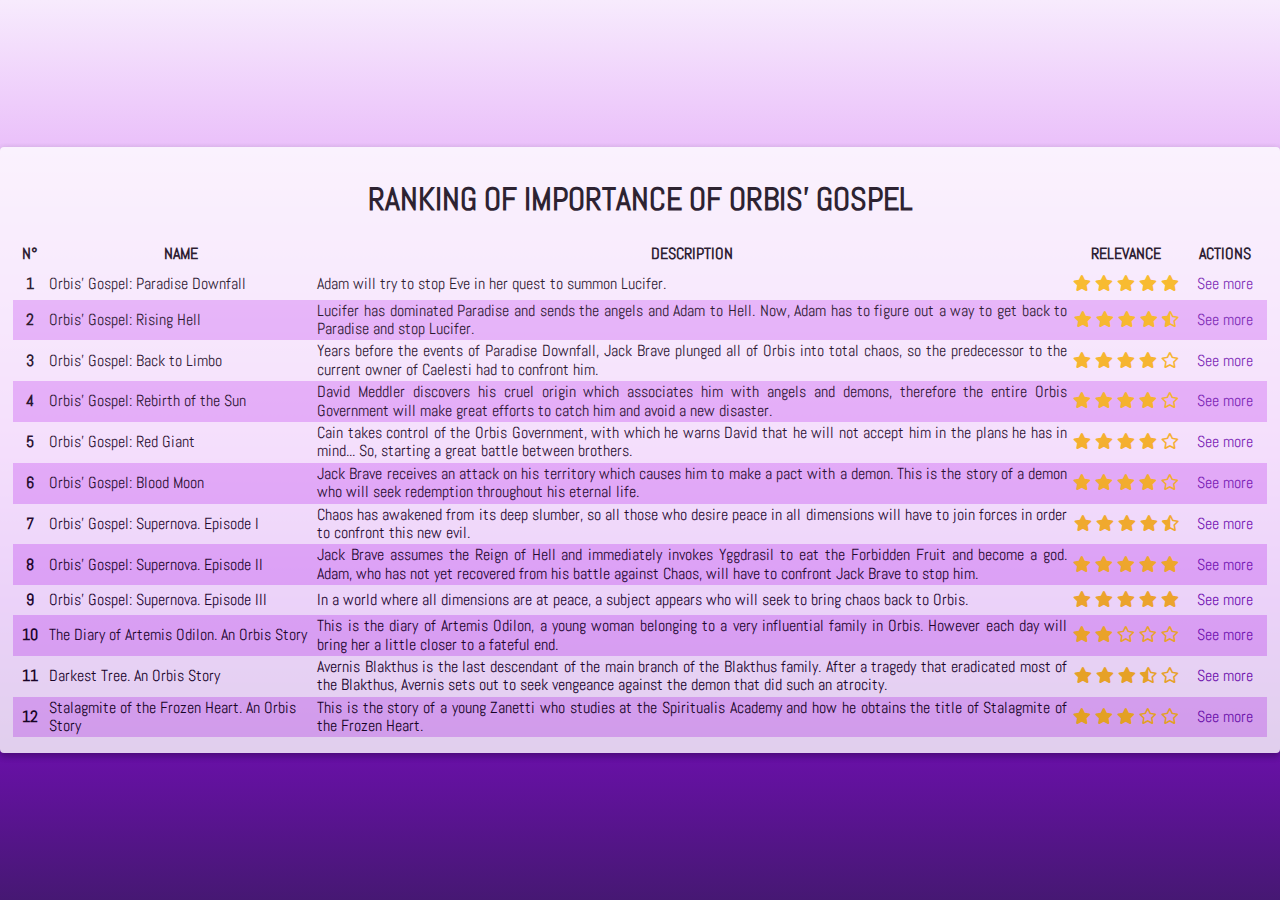
==== index.html @ 75a9c0d1 "Update" ====
<!DOCTYPE html>
<html lang="en">
<head>
    <meta charset="UTF-8">
    <meta http-equiv="X-UA-Compatible" content="IE=edge">
    <meta name="viewport" content="width=device-width, initial-scale=1.0">
    <title>Ranking of Importance of Orbis' Gospel</title>
    <link rel="stylesheet" href="./assets/css/main.css">
    <link rel="stylesheet" href="./assets/css/normalize.css">
    <link rel="stylesheet" href="./assets/css/fontawesome/css/all.css">
    <link rel="preconnect" href="https://fonts.gstatic.com">
    <link href="https://fonts.googleapis.com/css2?family=Abel&display=swap" rel="stylesheet">
    <link rel="stylesheet" href="https://cdnjs.cloudflare.com/ajax/libs/animate.css/4.1.1/animate.min.css">
</head>
<body>
    <div class="container">
        <div class="content animate__animated animate__fadeInDown">
            <div>
                <header class="title">
                    <h1>Ranking of Importance of Orbis' Gospel</h1>
                </header>
                <table class="table">
                    <thead class="title">
                        <th>N°</th>
                        <th>Name</th>
                        <th>Description</th>
                        <th>Relevance</th>
                        <th>Actions</th>
                    </thead>
                    <tbody>
                        <tr>
                        <td>1</td> 
                        <td>Orbis' Gospel: Paradise Downfall</td>
                        <td>
                                Adam will try to stop Eve in her quest
                                to summon Lucifer.
                        </td>
                        <td>
                                <i class="fas fa-star"></i>
                                <i class="fas fa-star"></i>
                                <i class="fas fa-star"></i>
                                <i class="fas fa-star"></i>
                                <i class="fas fa-star"></i>
                        </td>
                        <td>
                                <a href="./projects/paradise_downfall.html">See more</a>
                        </td>
                        </tr>
                        <tr>
                            <td>2</td> 
                            <td>Orbis' Gospel: Rising Hell</td>
                            <td>
                                Lucifer has dominated Paradise and sends 
                                the angels and Adam to Hell. Now, Adam has 
                                to figure out a way to get back to Paradise
                                and stop Lucifer.
                            </td>
                            <td>
                                <i class="fas fa-star"></i>
                                <i class="fas fa-star"></i>
                                <i class="fas fa-star"></i>
                                <i class="fas fa-star"></i>
                                <i class="fas fa-star-half-alt"></i>
                            </td>
                            <td>
                                <a href="./projects/rising_hell.html">See more</a>
                            </td>
                        </tr>
                        <tr>
                            <td>3</td> 
                            <td>Orbis' Gospel: Back to Limbo</td>
                            <td>
                                Years before the events of Paradise Downfall,
                                Jack Brave plunged all of Orbis into total
                                chaos, so the predecessor to the current 
                                owner of Caelesti had to confront him.
                            </td>
                            <td>
                                <i class="fas fa-star"></i>
                                <i class="fas fa-star"></i>
                                <i class="fas fa-star"></i>
                                <i class="fas fa-star"></i>
                                <i class="far fa-star"></i>
                            </td>
                            <td>
                                <a href="./projects/back_to_limbo.html">See more</a>
                            </td>
                        </tr>
                        <tr>
                            <td>4</td> 
                            <td>Orbis' Gospel: Rebirth of the Sun</td>
                            <td>
                                David Meddler discovers his cruel origin which
                                associates him with angels and demons, therefore
                                the entire Orbis Government will make great efforts
                                to catch him and avoid a new disaster.
                            </td>
                            <td>
                                <i class="fas fa-star"></i>
                                <i class="fas fa-star"></i>
                                <i class="fas fa-star"></i>
                                <i class="fas fa-star"></i>
                                <i class="far fa-star"></i>
                            </td>
                            <td>
                                <a href="./projects/rebirth_of_the_sun.html">See more</a>
                            </td>
                        </tr>
                        <tr>
                            <td>5</td> 
                            <td>Orbis' Gospel: Red Giant</td>
                            <td>
                                Cain takes control of the Orbis Government, with
                                which he warns David that he will not accept him
                                in the plans he has in mind... So, starting a great
                                battle between brothers.
                            </td>
                            <td>
                                <i class="fas fa-star"></i>
                                <i class="fas fa-star"></i>
                                <i class="fas fa-star"></i>
                                <i class="fas fa-star"></i>
                                <i class="far fa-star"></i>
                            </td>
                            <td>
                                <a href="./projects/red_giant.html">See more</a>
                            </td>
                        </tr>
                        <tr>
                            <td>6</td> 
                            <td>Orbis' Gospel: Blood Moon</td>
                            <td>
                                Jack Brave receives an attack on his territory which
                                causes him to make a pact with a demon. This is the
                                story of a demon who will seek redemption throughout
                                his eternal life.
                            </td>
                            <td>
                                <i class="fas fa-star"></i>
                                <i class="fas fa-star"></i>
                                <i class="fas fa-star"></i>
                                <i class="fas fa-star"></i>
                                <i class="far fa-star"></i>
                            </td>
                            <td>
                                <a href="./projects/blood_moon.html">See more</a>
                            </td>
                        </tr>
                        <tr>
                            <td>7</td> 
                            <td>Orbis' Gospel: Supernova. Episode I</td>
                            <td>
                                Chaos has awakened from its deep slumber, so all those
                                who desire peace in all dimensions will have to join 
                                forces in order to confront this new evil.
                            </td>
                            <td>
                                <i class="fas fa-star"></i>
                                <i class="fas fa-star"></i>
                                <i class="fas fa-star"></i>
                                <i class="fas fa-star"></i>
                                <i class="fas fa-star-half-alt"></i>
                            </td>
                            <td>
                                <a href="./projects/supernova_episode1.html">See more</a>
                            </td>
                        </tr>
                        <tr>
                            <td>8</td> 
                            <td>Orbis' Gospel: Supernova. Episode II</td>
                            <td>
                                Jack Brave assumes the Reign of Hell and immediately
                                invokes Yggdrasil to eat the Forbidden Fruit and become
                                a god. Adam, who has not yet recovered from his battle 
                                against Chaos, will have to confront Jack Brave to stop
                                him.
                            </td>
                            <td>
                                <i class="fas fa-star"></i>
                                <i class="fas fa-star"></i>
                                <i class="fas fa-star"></i>
                                <i class="fas fa-star"></i>
                                <i class="fas fa-star"></i>
                            </td>
                            <td>
                                <a href="./projects/supernova_episode2.html">See more</a>
                            </td>
                        </tr>
                        <tr>
                            <td>9</td> 
                            <td>Orbis' Gospel: Supernova. Episode III</td>
                            <td>
                                In a world where all dimensions are at peace, a subject
                                appears who will seek to bring chaos back to Orbis.
                            </td>
                            <td>
                                <i class="fas fa-star"></i>
                                <i class="fas fa-star"></i>
                                <i class="fas fa-star"></i>
                                <i class="fas fa-star"></i>
                                <i class="fas fa-star"></i>
                            </td>
                            <td>
                                <a href="./projects/supernova_episode3.html">See more</a>
                            </td>
                        </tr>
                        <tr>
                            <td>10</td> 
                            <td>The Diary of Artemis Odilon. An Orbis Story</td>
                            <td>
                                This is the diary of Artemis Odilon, a young woman
                                belonging to a very influential family in Orbis. However
                                each day will bring her a little closer to a fateful end.
                            </td>
                            <td>
                                <i class="fas fa-star"></i>
                                <i class="fas fa-star"></i>
                                <i class="far fa-star"></i>
                                <i class="far fa-star"></i>
                                <i class="far fa-star"></i>
                            </td>
                            <td>
                                <a href="./projects/the_diary_of_artemisa_odilon.html">See more</a>
                            </td>
                        </tr>
                        <tr>
                            <td>11</td> 
                            <td>Darkest Tree. An Orbis Story</td>
                            <td>
                                Avernis Blakthus is the last descendant of the main
                                branch of the Blakthus family. After a tragedy that 
                                eradicated most of the Blakthus, Avernis sets out to
                                seek vengeance against the demon that did such an 
                                atrocity.
                            </td>
                            <td>
                                <i class="fas fa-star"></i>
                                <i class="fas fa-star"></i>
                                <i class="fas fa-star"></i>
                                <i class="fas fa-star-half-alt"></i>
                                <i class="far fa-star"></i>
                            </td>
                            <td>
                                <a href="./projects/darkest_tree.html">See more</a>
                            </td>
                        </tr>
                        <tr>
                            <td>12</td> 
                            <td>Stalagmite of the Frozen Heart. An Orbis Story</td>
                            <td>
                                This is the story of a young Zanetti who studies at the
                                Spiritualis Academy and how he obtains the title of 
                                Stalagmite of the Frozen Heart.
                            </td>
                            <td>
                                <i class="fas fa-star"></i>
                                <i class="fas fa-star"></i>
                                <i class="fas fa-star"></i>
                                <i class="far fa-star"></i>
                                <i class="far fa-star"></i>
                            </td>
                            <td>
                                <a href="./projects/stalagmite_of_the_frozen_heart.html">See more</a>
                            </td>
                        </tr>
                    </tbody>
                </table>
            </div>
        </div>
    </div>
</body>
</html>
---- assets/css/main.css ----
/**
 * Colors Palette::content(rgb)
 * Black                    -> (0, 0, 0)
 * Blue Violet Color Wheel  -> (70, 24, 115)
 * Purple                   -> (105, 16, 168)
 * Purple X 11              -> (159, 33, 227)
 * Medium Orchid            -> (203, 93, 241)
 * Mauve                    -> (234, 191, 250)
 * Bright Lilac             -> (220, 147, 246)
 * Pale Purple Pantone      -> (247, 235, 253)
 * White                    -> (255, 255, 255)
 */

html{
    font-family: 'Abel', sans-serif;
 }

h1{
    text-align: center;
}

a{
    text-decoration: none;
    color: rgb(105, 16, 168);
}

a:hover{
    opacity: .5;
}

a:active{
    color: rgb(32, 2, 61);
}

h3{
    padding-top: .8em;
    line-height: 0;
}

dl{
    padding-left: 2em;
}

dt{
    font-weight: bold;
}

dd{
    font-style: italic;
}

.title{
    text-transform: uppercase;
}

.container{
    background-color: rgb(70, 24, 115);
    background-image: linear-gradient(
        to top, 
        rgb(70, 24, 115) 0%, 
        rgb(105, 16, 168) 16.6%,
        rgb(159, 33, 227) 33.3%,
        rgb(203, 93, 241) 50%,
        rgb(220, 147, 246) 66.6%,
        rgb(234, 191, 250) 83.3%,        
        rgb(247, 235, 253) 100%
    );
    height: 100vh;
    display: flex;
    align-items: center;
    justify-content: center;
}

.content{
    max-width: 1300px;
    max-height: 580px;
    width: 100%;
    height: 100%;
    background-color: white;
    padding: .8em;
    opacity: 80%;
    box-shadow: 0 3px 7px rgba(0, 0, 0, 0.16), 0 3px 7px rgba(0, 0, 0, 0.23);
    border-radius: 4px;
    position: relative;
}

.table{
    width: 100%;
    border-spacing: 0;
    opacity: 100%;
}

.table td, .table th{
    padding: 1px;
    text-align: center;
}

.table td{
    padding: 2px
}

.table td:nth-child(1){
    font-weight: bold;
    width: 30px;
}

.table td:nth-child(2){
    text-align: left;
}

.table td:nth-child(3){
    text-align: justify;
    width: 750px;
}

.table td:nth-child(4){
    width: 110px;
}

.table td:nth-child(5){
    width: 80px;
}

.table tr{
    height: 30px;
}

.table tr:nth-child(even){
    background-color: rgb(234, 191, 250);
}

.actions{
    position: absolute;
    top: 1em;
    right: 1em;
}

.close{
    height: 40px;
    width: 40px;
    color: white;
    border-radius: 50%;
    background-color: rgb(105, 16, 168);
    display: inline-block;
    box-shadow: 0 3px 7px rgba(0, 0, 0, 0.16), 0 3px 7px rgba(0, 0, 0, 0.23);
    font-weight: 300;
    cursor: pointer;
    display: flex;
    align-items: center;
    justify-content: center;
}

.fa-star, .fa-star-half-alt{
    color: #ffc400;
}

.title-item{
    border-bottom: solid 2px rgb(105, 16, 168);
    padding-bottom: 1em;
    font-size: 1.5em;
}

.position{
    background-color: rgb(105, 16, 168);
    color: white;
    padding: 10px;
    border-radius: 4px;
    margin-right: .5em;
}

.paragraph{
    line-height: 1.4em;
    font-weight: 300;
    text-align: justify;
}

.fa-pencil-alt{
    color: rgb(105, 16, 168);
    padding-left: 5px;
}

.author{
    font-weight: bold;
    color: rgb(105, 16, 168);
    font-size: 1em;
    font-style: italic;
    padding-top: 1em;
}

.main-image{
    float: left;
    margin-right: 1em;
    height: 250px;
    margin-top: 1em;
    border-radius: 5px;
    box-shadow: 0 3px 7px rgba(0, 0, 0, 0.16), 0 3px 7px rgba(0, 0, 0, 0.23);
}

.main-image-2{
    float: right;
    margin-left: 1em;
    height: 250px;
    margin-top: 1em;
    border-radius: 5px;
    box-shadow: 0 3px 7px rgba(0, 0, 0, 0.16), 0 3px 7px rgba(0, 0, 0, 0.23);
}

.footer{
    margin-bottom: 10px;
}
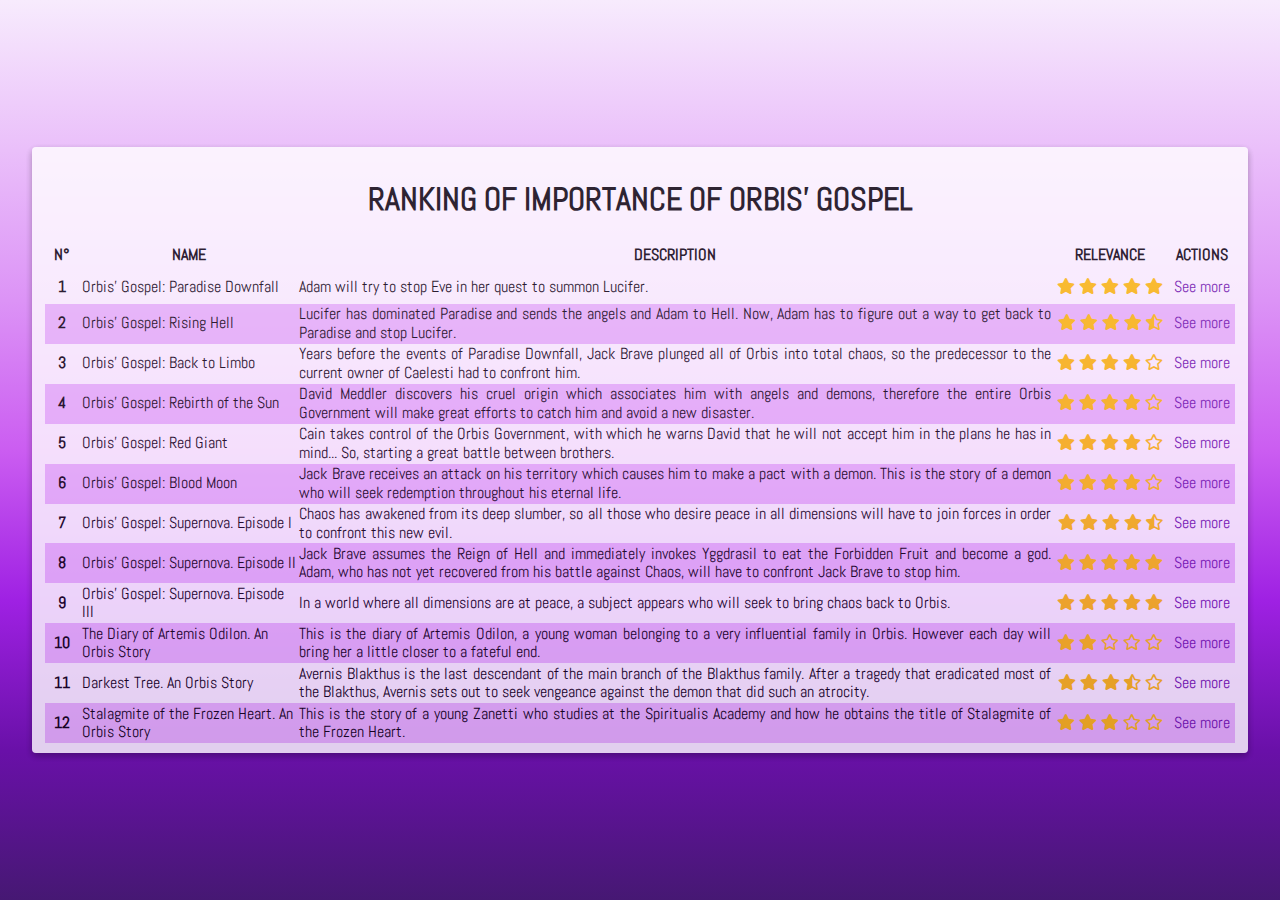
==== commit cee29396: "Update" ====
--- a/index.html
+++ b/index.html
@@ -5,6 +5,7 @@
     <meta http-equiv="X-UA-Compatible" content="IE=edge">
     <meta name="viewport" content="width=device-width, initial-scale=1.0">
     <title>Ranking of Importance of Orbis' Gospel</title>
+    <link rel="shortcut icon" href="./assets/images/Orbis_globe.png">
     <link rel="stylesheet" href="./assets/css/main.css">
     <link rel="stylesheet" href="./assets/css/normalize.css">
     <link rel="stylesheet" href="./assets/css/fontawesome/css/all.css">
--- a/assets/css/main.css
+++ b/assets/css/main.css
@@ -13,7 +13,11 @@
 
 html{
     font-family: 'Abel', sans-serif;
- }
+}
+
+img{
+    max-width: 100%;
+}
 
 h1{
     text-align: center;
@@ -48,6 +52,7 @@
 dd{
     font-style: italic;
 }
+
 
 .title{
     text-transform: uppercase;
@@ -74,14 +79,16 @@
 .content{
     max-width: 1300px;
     max-height: 580px;
-    width: 100%;
-    height: 100%;
+    width: 80%;
+    height: 80%;
     background-color: white;
     padding: .8em;
     opacity: 80%;
     box-shadow: 0 3px 7px rgba(0, 0, 0, 0.16), 0 3px 7px rgba(0, 0, 0, 0.23);
     border-radius: 4px;
     position: relative;
+    overflow-y: scroll;
+    overflow-x: hidden;
 }
 
 .table{
@@ -91,38 +98,33 @@
 }
 
 .table td, .table th{
-    padding: 1px;
     text-align: center;
 }
 
+.table th{
+    display: none;
+}
+
 .table td{
-    padding: 2px
+    display: block;
+    margin: .7em .7em;
+    max-width: 85vw;
+    padding: .1em;
 }
 
 .table td:nth-child(1){
     font-weight: bold;
-    width: 30px;
+    font-size: 1.5em;
+    color: rgb(32, 2, 61)
 }
 
 .table td:nth-child(2){
-    text-align: left;
-}
-
-.table td:nth-child(3){
-    text-align: justify;
-    width: 750px;
-}
-
-.table td:nth-child(4){
-    width: 110px;
-}
-
-.table td:nth-child(5){
-    width: 80px;
+    font-style: italic;
+    font-weight: bold;
 }
 
 .table tr{
-    height: 30px;
+    height: 2em;
 }
 
 .table tr:nth-child(even){
@@ -156,16 +158,16 @@
 
 .title-item{
     border-bottom: solid 2px rgb(105, 16, 168);
-    padding-bottom: 1em;
     font-size: 1.5em;
+    line-height: 2.2em;
 }
 
 .position{
     background-color: rgb(105, 16, 168);
     color: white;
-    padding: 10px;
+    padding: .3em;
     border-radius: 4px;
-    margin-right: .5em;
+    margin-right: .2em;
 }
 
 .paragraph{
@@ -185,6 +187,7 @@
     font-size: 1em;
     font-style: italic;
     padding-top: 1em;
+    display: inline-block;
 }
 
 .main-image{
@@ -207,4 +210,48 @@
 
 .footer{
     margin-bottom: 10px;
-}+}
+
+@media (min-width:580px){
+
+    .content{
+        width: 93%;
+        height: 92%;
+    }
+
+    .table th{
+        display: table-cell;
+    }
+
+    .table td{
+        width: auto;
+        display: table-cell;
+    }
+
+    .table td:nth-child(1){
+        font-weight: bold;
+        font-size: 1em;
+        color: rgb(0, 0, 0);
+        width: 2em;
+    }
+    
+    .table td:nth-child(2){
+        text-align: left;
+        font-style: normal;
+        font-weight: normal;
+    }
+    
+    .table td:nth-child(3){
+        text-align: justify;
+        width: 47em;
+    }
+    
+    .table td:nth-child(4){
+        width: 7em;
+    }
+    
+    .table td:nth-child(5){
+        width: 4em;
+    }
+
+} 